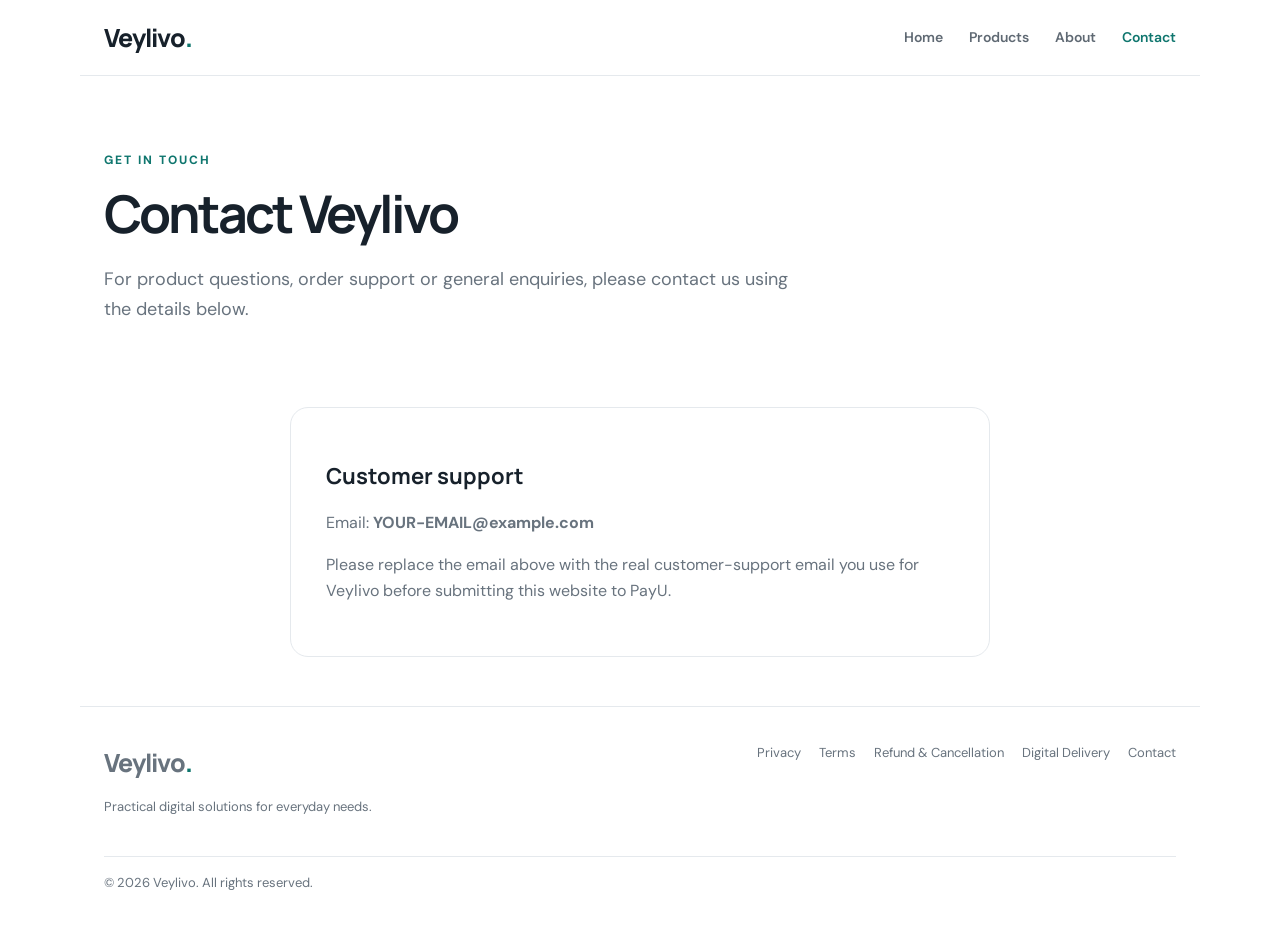
==== contact.html @ d0975799 "Add files via upload" ====
<!doctype html><html lang="en"><head><meta charset="utf-8"><meta name="viewport" content="width=device-width,initial-scale=1"><title>Contact | Veylivo</title><link rel="stylesheet" href="style.css"></head><body>
<header class="nav"><a class="logo" href="index.html">Veylivo<span>.</span></a><nav><a href="index.html">Home</a><a href="products.html">Products</a><a href="about.html">About</a><a class="active" href="contact.html">Contact</a></nav></header>
<main><section class="page-head"><p class="eyebrow">GET IN TOUCH</p><h1>Contact Veylivo</h1><p>For product questions, order support or general enquiries, please contact us using the details below.</p></section>
<section class="contact-card"><h2>Customer support</h2><p>Email: <strong>YOUR-EMAIL@example.com</strong></p><p>Please replace the email above with the real customer-support email you use for Veylivo before submitting this website to PayU.</p></section></main>
<footer><div><a class="logo" href="index.html">Veylivo<span>.</span></a><p>Practical digital solutions for everyday needs.</p></div><div class="footer-links"><a href="privacy.html">Privacy</a><a href="terms.html">Terms</a><a href="refund.html">Refund & Cancellation</a><a href="delivery.html">Digital Delivery</a><a href="contact.html">Contact</a></div><p class="copyright">© 2026 Veylivo. All rights reserved.</p></footer></body></html>
---- style.css ----
@import url('https://fonts.googleapis.com/css2?family=DM+Sans:wght@400;500;600;700&family=Manrope:wght@600;700;800&display=swap');
:root{--ink:#17212b;--muted:#68737e;--line:#e5e9ed;--soft:#f5f7f8;--accent:#0f766e;--accent2:#115e59;--white:#fff;--max:1120px}
*{box-sizing:border-box}html{scroll-behavior:smooth}body{margin:0;color:var(--ink);background:#fff;font-family:"DM Sans",sans-serif;line-height:1.65}a{color:inherit;text-decoration:none}.nav{height:76px;display:flex;align-items:center;justify-content:space-between;max-width:var(--max);margin:auto;padding:0 24px;border-bottom:1px solid var(--line)}.logo{font-family:Manrope,sans-serif;font-weight:800;font-size:25px;letter-spacing:-1px}.logo span{color:var(--accent)}nav{display:flex;gap:26px;color:#5f6973;font-size:14px;font-weight:600}nav a:hover,nav .active{color:var(--accent)}main{min-height:70vh}.hero{max-width:var(--max);margin:auto;padding:90px 24px 85px;display:grid;grid-template-columns:1.25fr .75fr;gap:70px;align-items:center}.eyebrow{font-size:12px;font-weight:800;letter-spacing:2px;color:var(--accent);margin:0 0 16px}.hero h1,.page-head h1{font-family:Manrope,sans-serif;font-size:clamp(42px,6vw,70px);line-height:1.02;letter-spacing:-3px;margin:0 0 25px}.hero h1 em{font-style:normal;color:var(--accent)}.lead{font-size:19px;color:var(--muted);max-width:650px}.actions{display:flex;gap:12px;flex-wrap:wrap;margin-top:30px}.btn{display:inline-block;padding:13px 19px;border-radius:10px;font-weight:700;font-size:14px}.primary{background:var(--accent);color:white}.primary:hover{background:var(--accent2)}.secondary{border:1px solid var(--line);background:white}.hero-card{min-height:330px;border-radius:28px;background:linear-gradient(145deg,#eef8f6,#f7f7f2);display:flex;flex-direction:column;justify-content:center;align-items:center;text-align:center;border:1px solid #e4eeeb}.orb{width:140px;height:140px;border-radius:50%;display:grid;place-items:center;background:#fff;border:1px solid #dce9e5;font:800 64px Manrope;color:var(--accent);box-shadow:0 20px 50px #0f766e18}.hero-card p{color:var(--muted)}.section{max-width:var(--max);margin:auto;padding:70px 24px}.section h2,.cta h2{font:800 36px Manrope;letter-spacing:-1.5px;margin:0 0 30px}.grid{display:grid;gap:18px}.three{grid-template-columns:repeat(3,1fr)}.card,.panel,.contact-card,.notice{border:1px solid var(--line);border-radius:18px;padding:28px;background:#fff}.card .icon{font:700 12px Manrope;color:var(--accent);margin-bottom:38px}.card h3{font:700 20px Manrope;margin:0 0 8px}.card p{color:var(--muted);margin:0}.cta{max-width:var(--max);margin:30px auto 80px;padding:40px 42px;border-radius:22px;background:var(--soft);display:flex;justify-content:space-between;align-items:center;gap:30px}.cta h2{margin:0}.page-head{max-width:var(--max);margin:auto;padding:75px 24px 45px}.page-head h1{font-size:52px}.page-head>p:last-child{max-width:700px;color:var(--muted);font-size:18px}.products,.split{max-width:var(--max);margin:auto;padding:20px 24px 80px}.product{display:grid;grid-template-columns:300px 1fr;gap:38px;border:1px solid var(--line);border-radius:22px;padding:26px;align-items:center}.product-art{min-height:300px;border-radius:17px;background:linear-gradient(145deg,#eef8f6,#e7eceb);display:grid;place-items:center;text-align:center;font:800 25px Manrope;letter-spacing:2px;color:var(--accent)}.tag{font-size:11px;color:var(--accent);font-weight:800;letter-spacing:1.5px;text-transform:uppercase}.product h2{font:800 30px Manrope;margin:8px 0}.product p{color:var(--muted);max-width:580px;margin-bottom:25px}.notice{margin-top:18px;background:var(--soft)}.notice p{margin-bottom:0;color:var(--muted)}.split{display:grid;grid-template-columns:1fr 1fr;gap:18px}.panel h2,.contact-card h2,.legal h2{font:700 22px Manrope}.panel p,.contact-card p,.legal p{color:var(--muted)}.contact-card{max-width:700px;margin:20px auto 80px;padding:35px}.legal{max-width:800px;margin:auto;padding:65px 24px 90px}.legal h1{font:800 48px Manrope;letter-spacing:-2px;margin:0 0 35px}.legal h2{margin-top:34px}.legal p{font-size:16px}footer{border-top:1px solid var(--line);max-width:var(--max);margin:auto;padding:35px 24px 45px;display:grid;grid-template-columns:1fr 1fr;gap:25px;color:var(--muted);font-size:13px}.footer-links{display:flex;flex-wrap:wrap;gap:10px 18px;justify-content:flex-end;align-content:start}.footer-links a:hover{color:var(--accent)}.copyright{grid-column:1/-1;margin:0;padding-top:15px;border-top:1px solid var(--line)}
@media(max-width:760px){.nav{height:auto;padding:18px 20px;align-items:flex-start;gap:18px}.nav nav{gap:12px;flex-wrap:wrap;justify-content:flex-end}.hero{grid-template-columns:1fr;padding-top:55px;gap:40px}.hero h1{letter-spacing:-2px}.three,.split{grid-template-columns:1fr}.cta{margin:10px 20px 55px;padding:30px;display:block}.cta .btn{margin-top:18px}.page-head h1{font-size:42px}.product{grid-template-columns:1fr}.product-art{min-height:220px}footer{grid-template-columns:1fr}.footer-links{justify-content:flex-start}.copyright{grid-column:auto}}
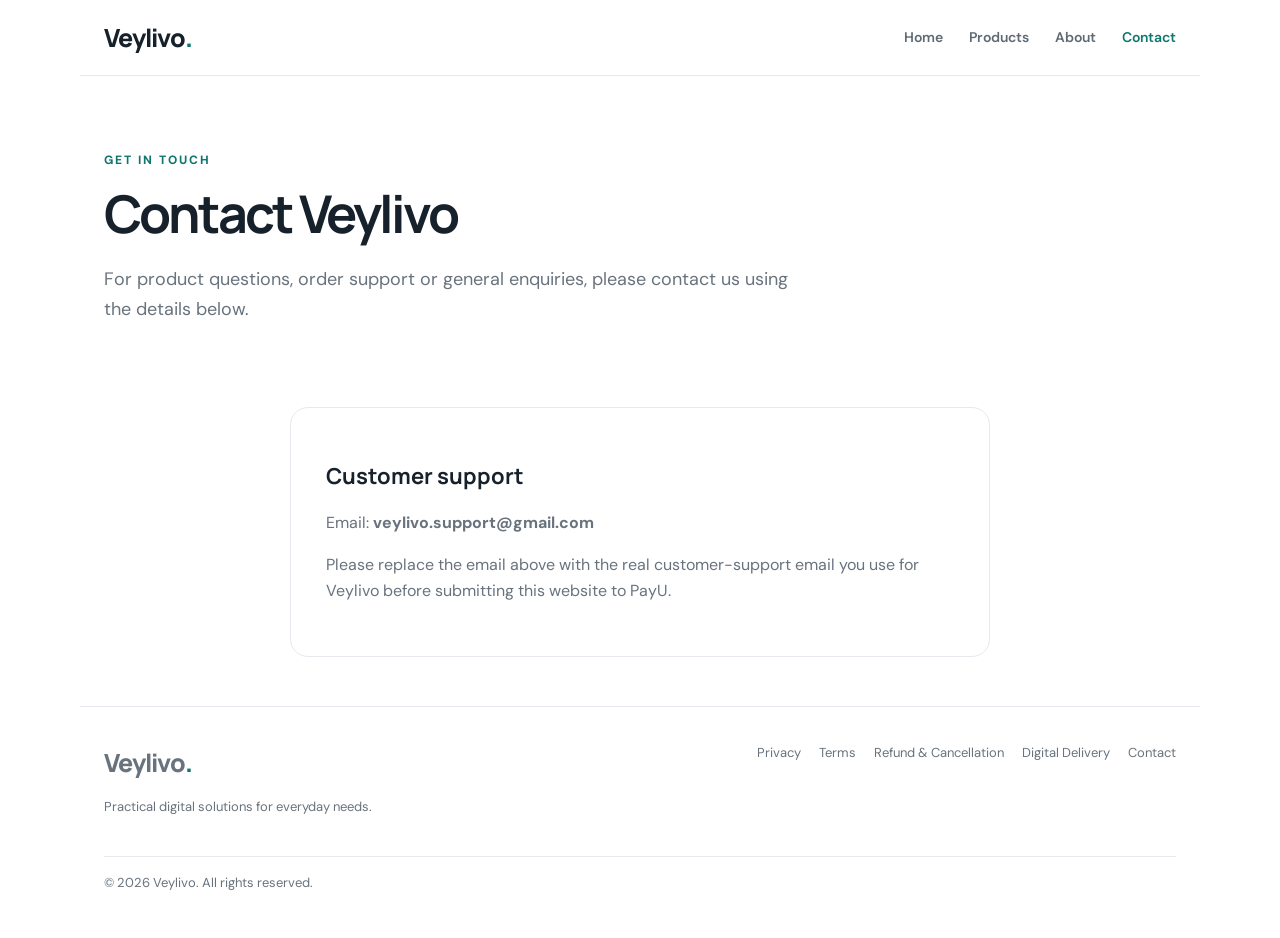
==== commit 48c30fb2: "Add files via upload" ====
--- a/contact.html
+++ b/contact.html
@@ -1,5 +1,5 @@
 <!doctype html><html lang="en"><head><meta charset="utf-8"><meta name="viewport" content="width=device-width,initial-scale=1"><title>Contact | Veylivo</title><link rel="stylesheet" href="style.css"></head><body>
 <header class="nav"><a class="logo" href="index.html">Veylivo<span>.</span></a><nav><a href="index.html">Home</a><a href="products.html">Products</a><a href="about.html">About</a><a class="active" href="contact.html">Contact</a></nav></header>
 <main><section class="page-head"><p class="eyebrow">GET IN TOUCH</p><h1>Contact Veylivo</h1><p>For product questions, order support or general enquiries, please contact us using the details below.</p></section>
-<section class="contact-card"><h2>Customer support</h2><p>Email: <strong>YOUR-EMAIL@example.com</strong></p><p>Please replace the email above with the real customer-support email you use for Veylivo before submitting this website to PayU.</p></section></main>
+<section class="contact-card"><h2>Customer support</h2><p>Email: <strong>veylivo.support@gmail.com</strong></p><p>Please replace the email above with the real customer-support email you use for Veylivo before submitting this website to PayU.</p></section></main>
 <footer><div><a class="logo" href="index.html">Veylivo<span>.</span></a><p>Practical digital solutions for everyday needs.</p></div><div class="footer-links"><a href="privacy.html">Privacy</a><a href="terms.html">Terms</a><a href="refund.html">Refund & Cancellation</a><a href="delivery.html">Digital Delivery</a><a href="contact.html">Contact</a></div><p class="copyright">© 2026 Veylivo. All rights reserved.</p></footer></body></html>
